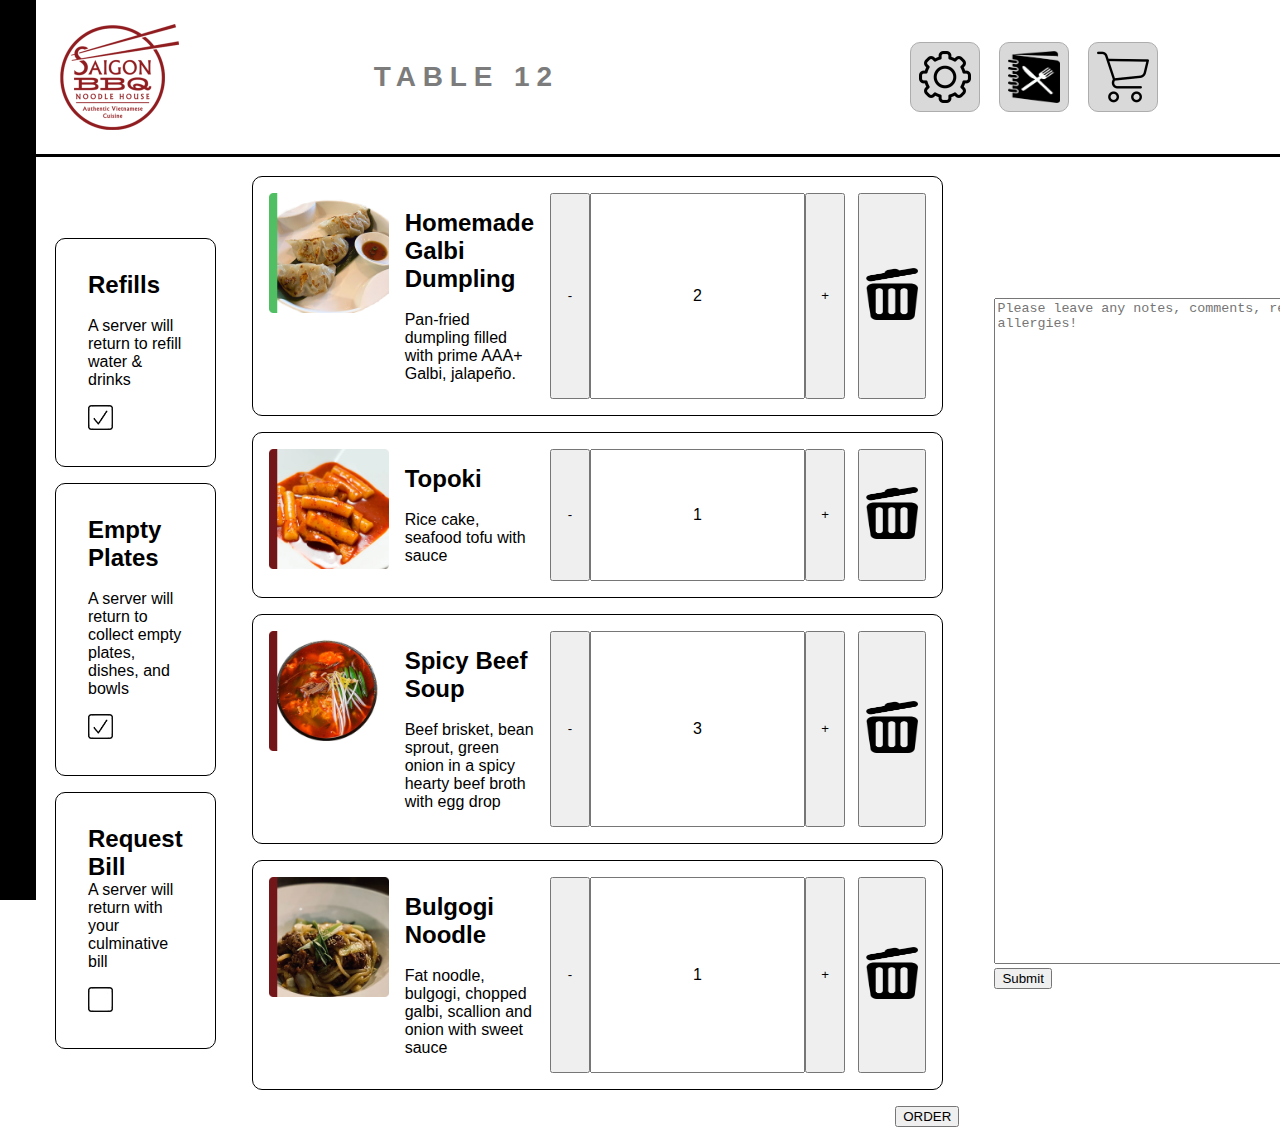
==== cart.html @ 5794fe10 "Add files via upload" ====
<!DOCTYPE html>
<html lang="en">
    <head>
        <title>Document</title>
        <link rel="stylesheet" href="cart.css">
    </head>
    <body>
        <div id="nav">
            <img id="logo" src="img/image-2@2x.png"/>
            <span id="nav-text">TABLE 12</span>
            <div id="btn-group">
                <div class="nav-button"><img src="img/image-40@2x.png"/></div>
                <div class="nav-button"><a href="menu.html"><img src="img/menu.png"/></a></div>
                <div class="nav-button"><img src="img/image-1@2x.png"/></div>
            </div>
        </div>
        <div id="content">
            <table>
                <tr>
                    <td id="left-panel">
                        <div class="item-container">
                            <div class="item-info">
                                <span class="item-name">Refills</span><br>
                                <span class="item-desc">A server will return to refill water & drinks</span><br>
                                <img style="width: 25px; height: 25px; margin-top: 1em;" src="img/checked.png"/>
                            </div>
                        </div>
                        <div class="item-container">
                            <div class="item-info">
                                <span class="item-name">Empty Plates</span><br>
                                <span class="item-desc">A server will return to collect empty plates, dishes, and bowls</span><br>
                                <img style="width: 25px; height: 25px; margin-top: 1em;" src="img/checked.png"/>
                            </div>
                        </div>
                        <div class="item-container">
                            <div class="item-info">
                                <span class="item-name">Request Bill</span>
                                <span class="item-desc">A server will return with your culminative bill</span><br>
                                <img style="width: 25px; height: 25px; margin-top: 1em;" src="img/unchecked.png"/>
                            </div> 
                        </div>
                    </td>

                    <td id="middle-panel">

                        <div class="item-container">
                            <img src="img/rectangle-33@2x.png"/>
                            <div class="item-info">
                                <span class="item-name">Homemade Galbi Dumpling</span><br>
                                <span class="item-desc">Pan-fried dumpling filled with prime AAA+ Galbi, jalapeño.</span>
                            </div> 
                            <div class="input-group">
                                <input type="button" value="-" style="width: 3em;">
                                <input value="2" style="text-align: center; font-size: 1em;">
                                <input type="button" value="+" style="width: 3em;">
                            <button class="del-btn"><img style="width: 52px; height: 52px;" src="img/trashcan.png"/></button>
                            </div>
                        </div>

                        <div class="item-container">
                            <img src="img/rectangle-49@2x.png"/>
                            <div class="item-info">
                                <span class="item-name">Topoki</span><br>
                                <span class="item-desc">Rice cake, seafood tofu with sauce</span>
                            </div> 
                            <div class="input-group">
                                <input type="button" value="-" style="width: 3em;">
                                <input value="1" style="text-align: center; font-size: 1em;">
                                <input type="button" value="+" style="width: 3em;">
                            <button class="del-btn"><img style="width: 52px; height: 52px;" src="img/trashcan.png"/></button>
                            </div>
                        </div>

                        <div class="item-container">
                            <img src="img/rectangle-48@2x.png"/>
                            <div class="item-info">
                                <span class="item-name">Spicy Beef Soup</span><br>
                                <span class="item-desc">Beef brisket, bean sprout, green onion in a spicy hearty beef broth with egg drop</span>
                            </div> 
                            <div class="input-group">
                                <input type="button" value="-" style="width: 3em;">
                                <input value="3" style="text-align: center; font-size: 1em;">
                                <input type="button" value="+" style="width: 3em;">
                            <button class="del-btn"><img style="width: 52px; height: 52px;" src="img/trashcan.png"/></button>
                            </div>
                        </div>

                        <div class="item-container">
                            <img src="img/rectangle-46@2x.png"/>
                            <div class="item-info">
                                <span class="item-name">Bulgogi Noodle</span><br>
                                <span class="item-desc">Fat noodle, bulgogi, chopped galbi, scallion and onion with sweet sauce</span>
                            </div> 
                            <div class="input-group">
                                <input type="button" value="-" style="width: 3em;">
                                <input value="1" style="text-align: center; font-size: 1em;">
                                <input type="button" value="+" style="width: 3em;">
                            <button class="del-btn"><img style="width: 52px; height: 52px;" src="img/trashcan.png"/></button>
                            </div>
                        </div>

                        <button class="right">ORDER</button>
                    </td>

                    <td id="right-panel" style="padding: 2em;">
                        <textarea rows="44" cols="50" placeholder="Please leave any notes, comments, requests, and allergies!"></textarea>
                        <br>
                        <input type="submit" value="Submit">
                    </td>
                </tr>
            </table>
        </div>
    </body>
</html>
---- cart.css ----
body {
    border-left: 36px solid black;
    margin: 0;
    height: 100vh;
    font-family: "Roboto", Helvetica;
}

#logo {
    width: 119px;
    height: 106px;
    padding: 1.5em;
    display: inline;
}

#nav {
    border-bottom: 3px solid black;
    height: 9.6em;
    width:100%;
    align-items: center;
    display: flex;
}

.nav-button{
    background-color: #d9d9d9;
    border: 1px solid;
    border-color: #adadad;
    border-radius: 10px;
    height: 68px;
    width: 68px;
    position: relative;
    margin: 0.6em;
}

.nav-button img {
    width: 52px;
    height: 52px;
    padding: 0.5em 0.5em;
}

#btn-group {
    margin-left: auto;
    float: right;
    padding-right: 7em;
    display: flex;
}

#nav-text {
    display: inline;
    margin: auto;
    color: #7c7c7c;
    font-family: "Inter", Helvetica;
    font-size: 28px;
    font-weight: 700;
    letter-spacing: 6.86px;
}

#content {
    width: 100%;
}

table {
    width: 100%;
}

#left-panel {
    width: 20%;
}

#middle-panel {
    width: 60%;
}

#right-panel {
    width: 20%;
}

.item-container {
    border: 1px solid black;
    border-radius: 10px;
    padding: 1em;
    margin: 1em;
    display: flex;
}

.item-container img {
    width: 120px;
    height: 120px;
}

.item-info {
    padding: 1em 1em 1em 1em;
}

.item-name {
    font-size: 24px;
    font-weight: 600;
    display: block;
}

.input-group {
    margin-left: auto;
    display: flex;
}

.del-btn {
    margin-left: 1em;
}

.right {
    float: right;
}

.checkmark {
    position: absolute;
    height: 25px;
    width: 25px;
    background-color: #eee;
  }
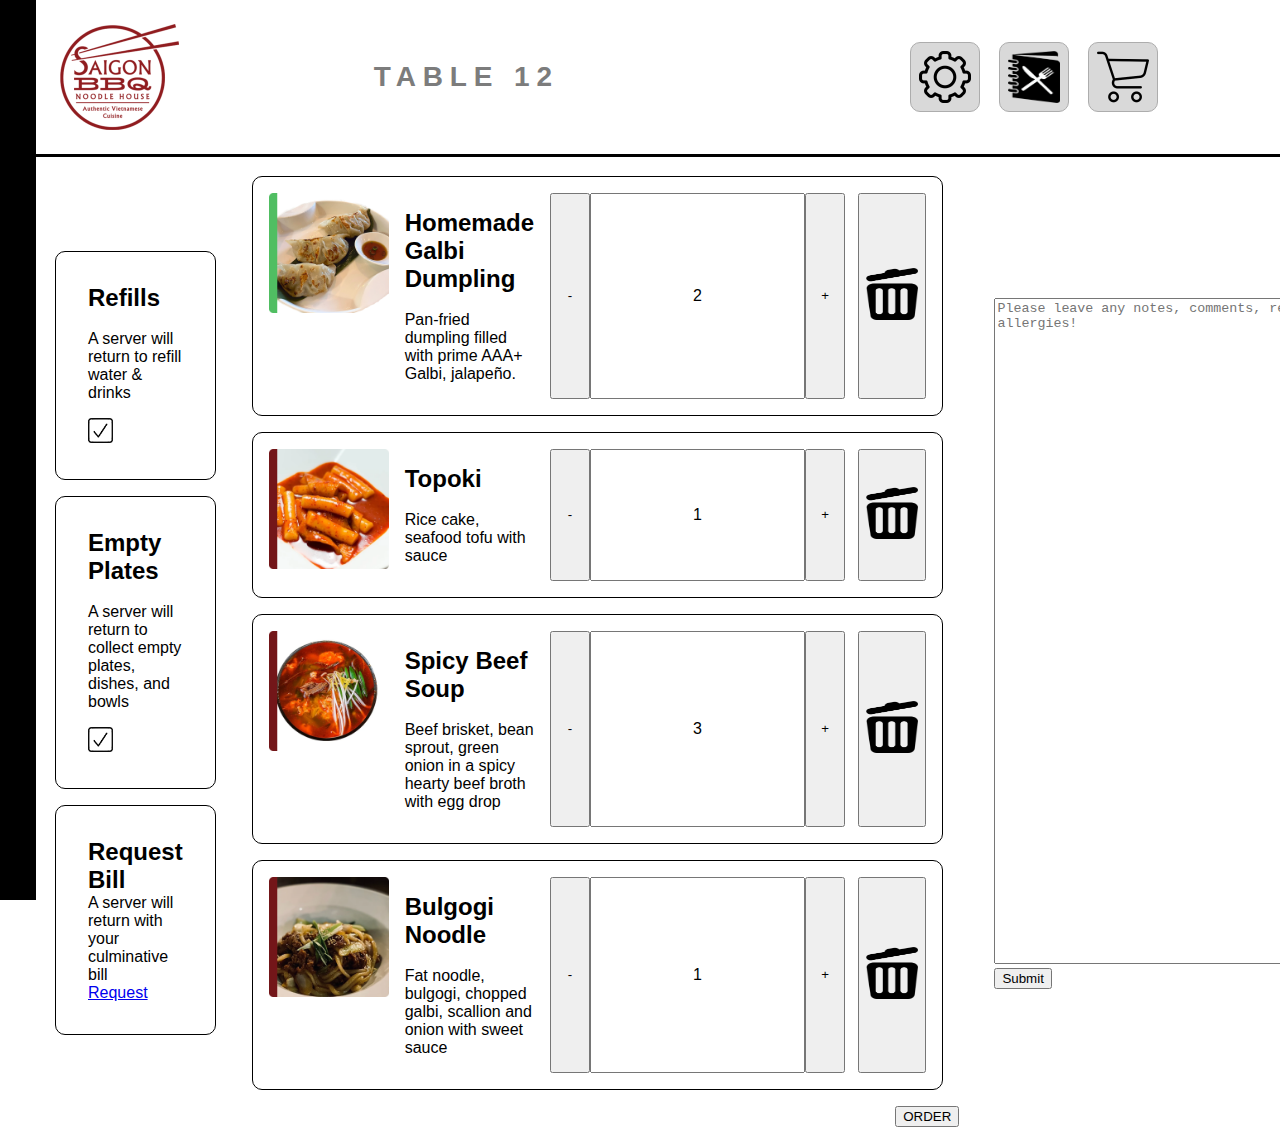
==== commit cf2a8bc6: "tied all components of the app together" ====
--- a/cart.html
+++ b/cart.html
@@ -36,7 +36,7 @@
                             <div class="item-info">
                                 <span class="item-name">Request Bill</span>
                                 <span class="item-desc">A server will return with your culminative bill</span><br>
-                                <img style="width: 25px; height: 25px; margin-top: 1em;" src="img/unchecked.png"/>
+                                <a href="billtype.html">Request</a>
                             </div> 
                         </div>
                     </td>
